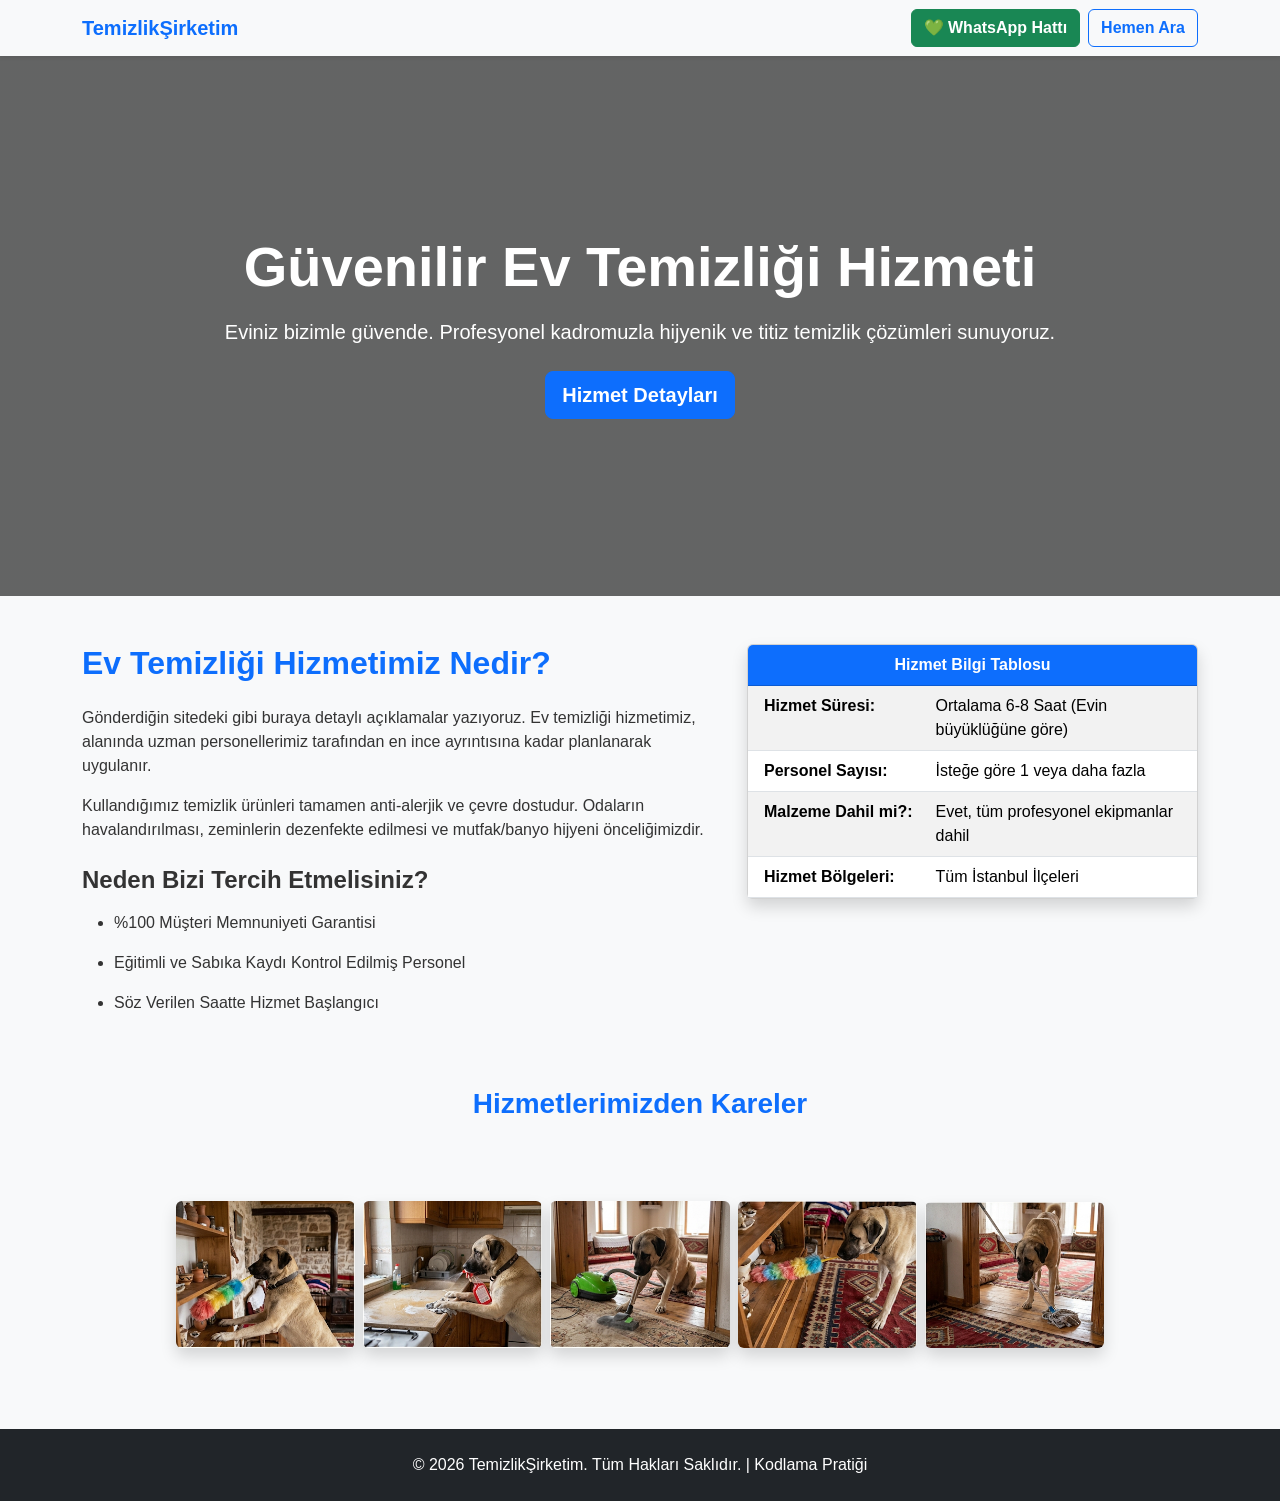
==== index.html @ b9c2ef38 "Add files via upload" ====
<!DOCTYPE html>
<html lang="tr">
<head>
    <meta charset="UTF-8">
    <meta name="viewport" content="width=device-width, initial-scale=1.0">
    <title>Profesyonel Ev Temizliği Hizmeti</title>
    
    <!-- Bootstrap CSS (Sitenin modern ve mobil uyumlu olması için hazır kütüphane) -->
    <link href="https://cdn.jsdelivr.net/npm/bootstrap@5.3.3/dist/css/bootstrap.min.css" rel="stylesheet">
    
    <!-- Kendi yazdığımız CSS dosyamızın bağlantısı -->
    <link rel="stylesheet" href="style.css">
</head>
<body>

    <!-- NAVBAr (Üst Menü ve İletişim Alanı) -->
    <nav class="navbar navbar-expand-lg navbar-light bg-light sticky-top shadow-sm">
        <div class="container">
            <a class="navbar-brand fw-bold text-primary" href="#">TemizlikŞirketim</a>
            <div class="ms-auto d-flex align-items-center">
                <!-- WhatsApp İletişim Butonu (Attığın sitedeki gibi yeşil buton) -->
                <a href="https://wa.me/905000000000" target="_blank" class="btn btn-success me-2 fw-bold">
                    💚 WhatsApp Hattı
                </a>
                <a href="tel:+905000000000" class="btn btn-outline-primary fw-bold">Hemen Ara</a>
            </div>
        </div>
    </nav>

    <!-- HERO SECTION (Giriş Alanı - Büyük Başlık ve Görsel) -->
    <header class="hero-section text-center text-white d-flex align-items-center">
        <div class="container">
            <h1 class="display-4 fw-bold mb-3">Güvenilir Ev Temizliği Hizmeti</h1>
            <p class="lead mb-4">Eviniz bizimle güvende. Profesyonel kadromuzla hijyenik ve titiz temizlik çözümleri sunuyoruz.</p>
            <a href="#hizmet-detay" class="btn btn-primary btn-lg fw-bold">Hizmet Detayları</a>
        </div>
    </header>

    <!-- HİZMET DETAYLARI VE ÖZET TABLO -->
    <main class="container my-5" id="hizmet-detay">
        <div class="row">
            <!-- Sol Taraf: Açıklama Yazıları -->
            <div class="col-md-7">
                <h2 class="fw-bold mb-4 text-primary">Ev Temizliği Hizmetimiz Nedir?</h2>
                <p>Gönderdiğin sitedeki gibi buraya detaylı açıklamalar yazıyoruz. Ev temizliği hizmetimiz, alanında uzman personellerimiz tarafından en ince ayrıntısına kadar planlanarak uygulanır.</p>
                <p>Kullandığımız temizlik ürünleri tamamen anti-alerjik ve çevre dostudur. Odaların havalandırılması, zeminlerin dezenfekte edilmesi ve mutfak/banyo hijyeni önceliğimizdir.</p>
                
                <h4 class="mt-4 fw-bold">Neden Bizi Tercih Etmelisiniz?</h4>
                <ul>
                    <li>%100 Müşteri Memnuniyeti Garantisi</li>
                    <li>Eğitimli ve Sabıka Kaydı Kontrol Edilmiş Personel</li>
                    <li>Söz Verilen Saatte Hizmet Başlangıcı</li>
                </ul>
            </div>

            <!-- Sağ Taraf: Attığın Sitedeki Gibi Detay Tablosu -->
            <div class="col-md-5">
        
                <div class="card shadow">
                    <div class="card-header bg-primary text-white fw-bold text-center">
                        Hizmet Bilgi Tablosu
                    </div>
                    <div class="card-body p-0">
                        <table class="table table-striped table-hover m-0">
                            <tbody>
                                <tr>
                                    <th scope="row" class="ps-3">Hizmet Süresi:</th>
                                    <td>Ortalama 6-8 Saat (Evin büyüklüğüne göre)</td>
                                </tr>
                                <tr>
                                    <th scope="row" class="ps-3">Personel Sayısı:</th>
                                    <td>İsteğe göre 1 veya daha fazla</td>
                                </tr>
                                <tr>
                                    <th scope="row" class="ps-3">Malzeme Dahil mi?:</th>
                                    <td>Evet, tüm profesyonel ekipmanlar dahil</td>
                                </tr>
                                <tr>
                                    <th scope="row" class="ps-3">Hizmet Bölgeleri:</th>
                                    <td>Tüm İstanbul İlçeleri</td>
                                </tr>
                            </tbody>
                        </table>
                    </div>
                </div>
            </div>
        </div>
    </main>
<div class="container my-5 overflow-hidden">
        <h3 class="text-center fw-bold text-primary mb-5">Hizmetlerimizden Kareler</h3>
        
        <div class="row g-2 align-items-center justify-content-center dalga-galeri" style="min-height: 220px;">
            <div class="col-md-2 col-4 dalga-1">
                <img src="kangal.png" alt="Temizlik Görseli 1" class="img-fluid rounded shadow galeri-resim">
            </div>
            <div class="col-md-2 col-4 dalga-2">
                <img src="kangal2.png" alt="Temizlik Görseli 2" class="img-fluid rounded shadow galeri-resim">
            </div>
            <div class="col-md-2 col-4 dalga-3">
                <img src="kangal3.png" alt="Temizlik Görseli 3" class="img-fluid rounded shadow galeri-resim">
            </div>
            <div class="col-md-2 col-4 dalga-4">
                <img src="kangal4.png" alt="Temizlik Görseli 4" class="img-fluid rounded shadow galeri-resim">
            </div>
            <div class="col-md-2 col-4 dalga-5">
                <img src="kangal5.png" alt="Temizlik Görseli 5" class="img-fluid rounded shadow galeri-resim">
            </div>
        </div>
    </div>
    <!-- FOOTER (Sayfa Altı Bilgisi) -->
    <footer class="bg-dark text-white text-center py-4 mt-5">
        <p class="m-0">&copy; 2026 TemizlikŞirketim. Tüm Hakları Saklıdır. | Kodlama Pratiği</p>
    </footer>

    <!-- Bootstrap JS (Menülerin ve dinamik yapıların çalışması için) -->
    <script src="https://cdn.jsdelivr.net/npm/bootstrap@5.3.3/dist/js/bootstrap.bundle.min.js"></script>
</body>
</html>
---- style.css ----
body {
    font-family: 'Segoe UI', Tahoma, Geneva, Verdana, sans-serif;
    background-color: #f8f9fa;
    color: #333;
}

/* Büyük Giriş Alanı (Hero) Tasarımı */
.hero-section {
    /* İnternetten telifsiz kaliteli bir temizlik görseli linki koyduk */
    background: linear-gradient(rgba(0, 0, 0, 0.6), rgba(0, 0, 0, 0.6)), 
                url('https://images.unsplash.com/photo-1581578731548-c64695cc6952?q=80&w=1200') no-repeat center center;
    background-size: cover;
    height: 60vh; /* Ekran yüksekliğinin %60'ı kadar yer kapla */
}

/* Tablonun başlık kısımlarını kalınlaştır ve sola yasla */
table th {
    width: 40%;
    color: #495057;
}

/* Linkleri ve listeleri biraz rahatlatmak için padding */
ul li {
    padding: 8px 0;
}
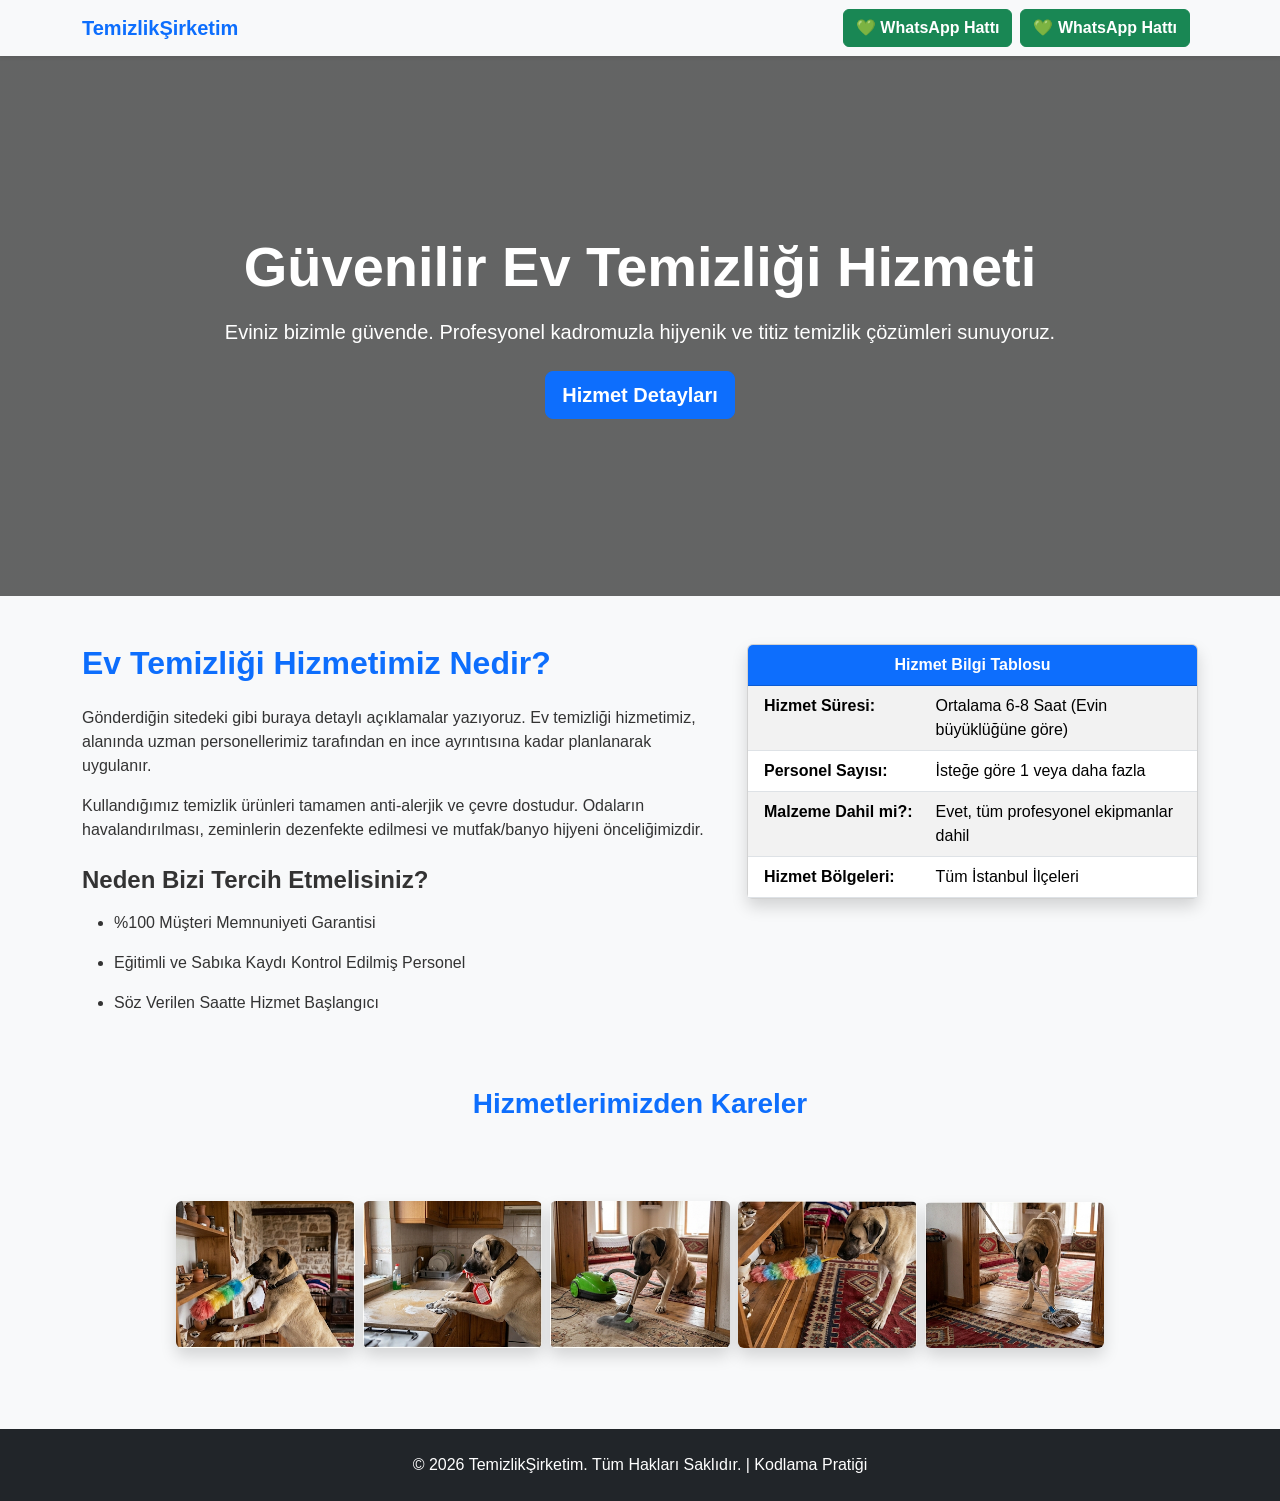
==== commit d93eee23: "Add files via upload" ====
--- a/index.html
+++ b/index.html
@@ -19,10 +19,11 @@
             <a class="navbar-brand fw-bold text-primary" href="#">TemizlikŞirketim</a>
             <div class="ms-auto d-flex align-items-center">
                 <!-- WhatsApp İletişim Butonu (Attığın sitedeki gibi yeşil buton) -->
-                <a href="https://wa.me/905000000000" target="_blank" class="btn btn-success me-2 fw-bold">
+                <a href="https://wa.me/905061965160" target="_blank" class="btn btn-success me-2 fw-bold">
                     💚 WhatsApp Hattı
-                </a>
-                <a href="tel:+905000000000" class="btn btn-outline-primary fw-bold">Hemen Ara</a>
+                <a href="https://wa.me/905321234567?text=Merhaba,%20ev%20temizliği%20hizmetiniz%20hakkında%20bilgi%20almak%20istiyorum." target="_blank" class="btn btn-success me-2 fw-bold">
+    💚 WhatsApp Hattı
+</a>
             </div>
         </div>
     </nav>
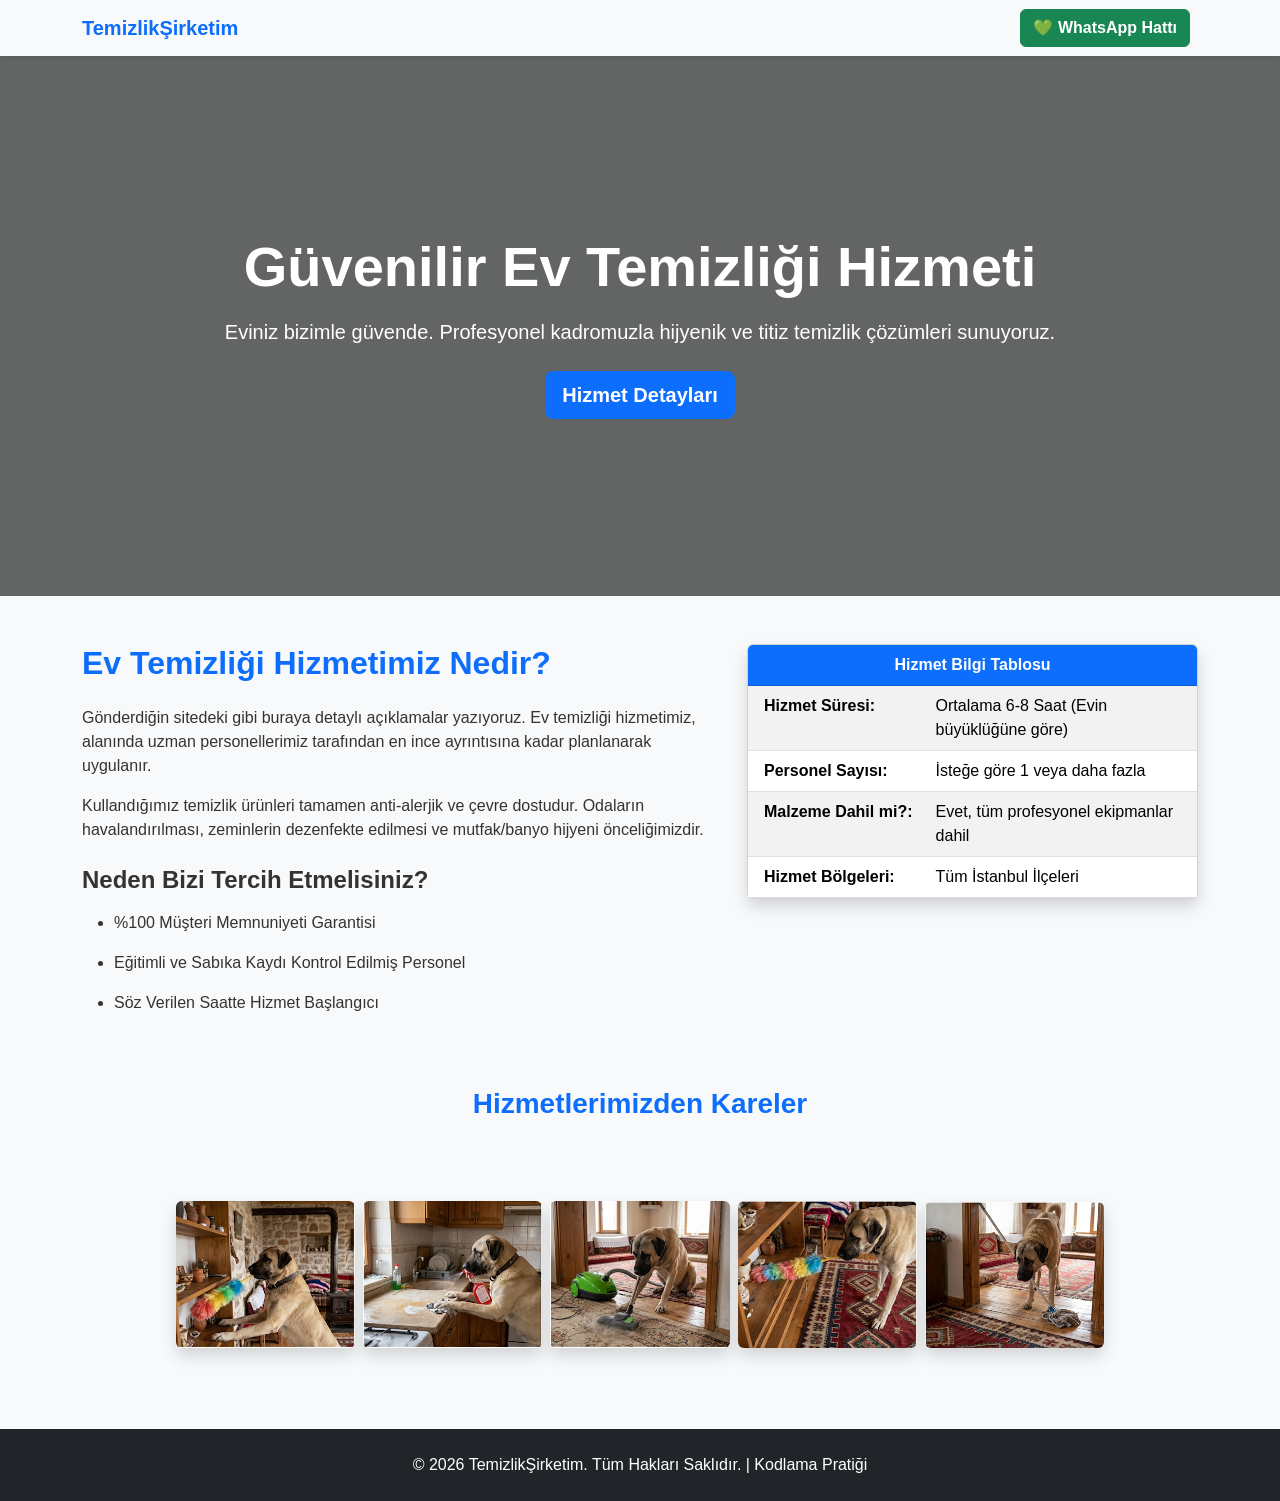
==== commit 2f9761d3: "Add files via upload" ====
--- a/index.html
+++ b/index.html
@@ -19,9 +19,8 @@
             <a class="navbar-brand fw-bold text-primary" href="#">TemizlikŞirketim</a>
             <div class="ms-auto d-flex align-items-center">
                 <!-- WhatsApp İletişim Butonu (Attığın sitedeki gibi yeşil buton) -->
-                <a href="https://wa.me/905061965160" target="_blank" class="btn btn-success me-2 fw-bold">
-                    💚 WhatsApp Hattı
-                <a href="https://wa.me/905321234567?text=Merhaba,%20ev%20temizliği%20hizmetiniz%20hakkında%20bilgi%20almak%20istiyorum." target="_blank" class="btn btn-success me-2 fw-bold">
+        
+                <a href="https://wa.me/905061965160?text=Merhaba,%20ev%20temizliği%20hizmetiniz%20hakkında%20bilgi%20almak%20istiyorum." target="_blank" class="btn btn-success me-2 fw-bold">
     💚 WhatsApp Hattı
 </a>
             </div>
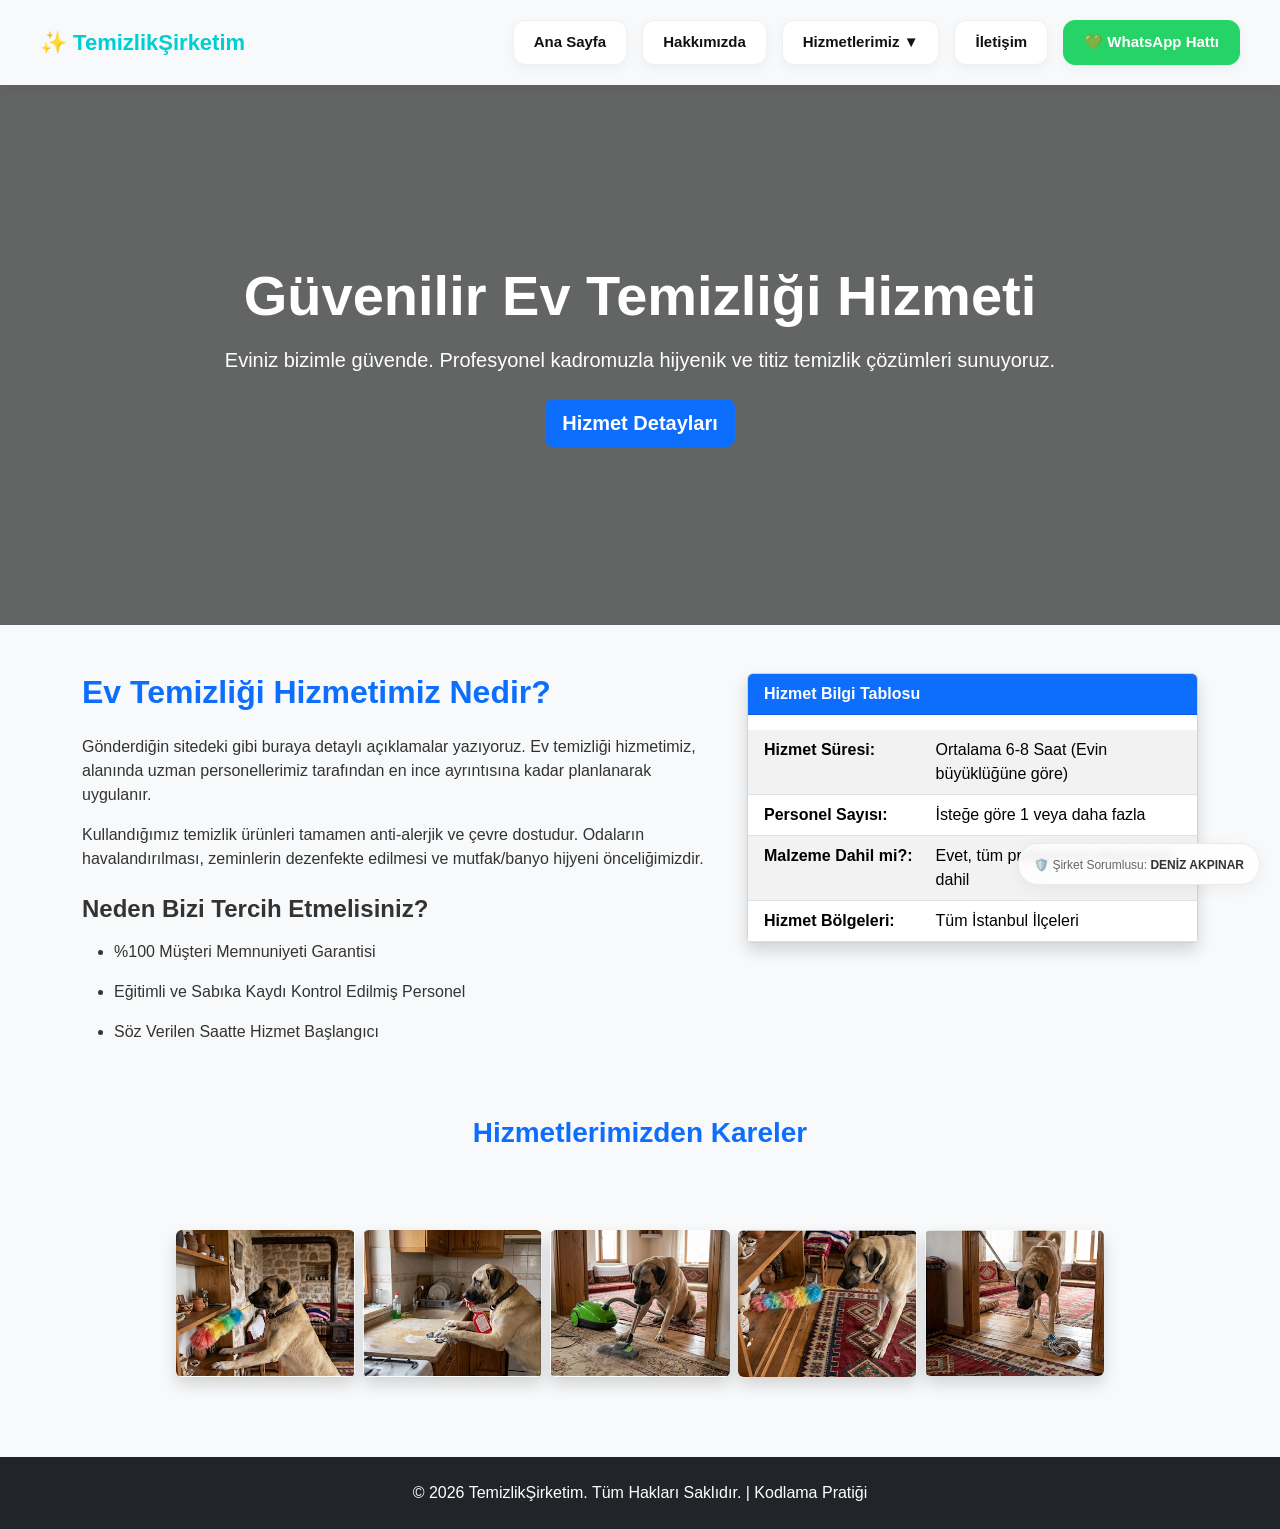
==== commit f5d96975: "Add files via upload" ====
--- a/index.html
+++ b/index.html
@@ -12,19 +12,49 @@
     <link rel="stylesheet" href="style.css">
 </head>
 <body>
+    <!-- Sağ Alt Köşe Kurumsal İmza Alanı -->
+<div class="site-signature" style="position: fixed; bottom: 15px; right: 20px; background: rgba(255, 255, 255, 0.85); padding: 8px 15px; border-radius: 20px; box-shadow: 0 4px 15px rgba(0,0,0,0.05); border: 1px solid #eaeaea; backdrop-filter: blur(5px); z-index: 9999; font-family: 'Poppins', sans-serif; transition: 0.3s ease;">
+    <span style="font-size: 12px; color: #666; font-weight: 500;">
+        🛡️ Şirket Sorumlusu: <strong style="color: #333; font-weight: 700;">DENİZ AKPINAR</strong>
+    </span>
+</div>
+
+<style>
+    /* İmzanın üzerine gelince hafifçe parlaması ve estetik durması için ufak bir efekt */
+    .site-signature:hover {
+        transform: translateY(-2px);
+        box-shadow: 0 6px 20px rgba(0,0,0,0.1);
+        background: #ffffff;
+        border-color: #00ced1; /* Sitedeki turkuaz rengiyle uyumlu olsun diye */
+    }
+</style>
 
     <!-- NAVBAr (Üst Menü ve İletişim Alanı) -->
-    <nav class="navbar navbar-expand-lg navbar-light bg-light sticky-top shadow-sm">
-        <div class="container">
-            <a class="navbar-brand fw-bold text-primary" href="#">TemizlikŞirketim</a>
-            <div class="ms-auto d-flex align-items-center">
-                <!-- WhatsApp İletişim Butonu (Attığın sitedeki gibi yeşil buton) -->
+    <div class="main-custom-navbar">
+    <div class="navbar-brand-logo">
+        <a href="index.html">✨ TemizlikŞirketim</a>
+    </div>
+    
+    <div class="navbar-custom-links">
+        <a href="index.html" class="nav-box-link">Ana Sayfa</a>
+        <a href="hakkimizda.html" class="nav-box-link">Hakkımızda</a>
         
-                <a href="https://wa.me/905061965160?text=Merhaba,%20ev%20temizliği%20hizmetiniz%20hakkında%20bilgi%20almak%20istiyorum." target="_blank" class="btn btn-success me-2 fw-bold">
-    💚 WhatsApp Hattı
-</a>
-            </div>
+        <div class="dropdown-box">
+            <button class="dropdown-box-btn">Hizmetlerimiz ▼</button>
+            <div class="dropdown-box-content">
+    <a href="hizmetlerimiz.html">🏠 Ev Temizliği</a>
+    <a href="hizmetlerimiz.html">🏢 Ofis Temizliği</a>
+    <a href="hizmetlerimiz.html">🏗️ İnşaat Sonrası Temizlik</a>
+</div>
         </div>
+
+        <a href="iletisim.html" class="nav-box-link">İletişim</a>
+
+        <a href="https://wa.me/905061965160" target="_blank" class="nav-box-link" style="background-color: #25d366; color: white !important; border-color: #25d366;">
+            💚 WhatsApp Hattı
+        </a>
+    </div>
+</div>
     </nav>
 
     <!-- HERO SECTION (Giriş Alanı - Büyük Başlık ve Görsel) -->
--- a/style.css
+++ b/style.css
@@ -23,3 +23,310 @@
 ul li {
     padding: 8px 0;
 }
+/* Menü Çubuğunun Genel Kutusu */
+.navbar {
+    display: flex;                  /* Elemanları yan yana diz */
+    justify-content: space-between; /* Logo sola, linkler sağa yaslansın */
+    align-items: center;            /* Dikeyde tam ortala */
+    background-color: #333;         /* Koyu gri arka plan */
+    padding: 15px 30px;             /* İç boşluklar */
+    margin-top: -50px;              /* Sayfa başındaki boşluğu sıfırlamak için */
+}
+
+/* Logo Stili */
+.logo {
+    color: white;
+    font-size: 24px;
+    font-weight: bold;
+}
+
+/* Linklerin Listesi */
+.nav-links {
+    list-style: none;               /* Nokta işaretlerini kaldır */
+    display: flex;                  /* Linkleri de yan yana diz */
+    gap: 20px;                      /* Linklerin arasına boşluk bırak */
+    margin: 0;
+    padding: 0;
+}
+
+/* Menü İçindeki Link Yazıları */
+.nav-links a {
+    color: white;                   /* Yazı rengi beyaz */
+    text-decoration: none;          /* Alt çizgiyi kaldır */
+    font-size: 16px;
+    transition: 0.3s;               /* Renk geçiş yumuşaklığı */
+}
+
+/* Fareyle Üzerine Gelince (Hover) */
+.nav-links a:hover {
+    color: #00ced1 !important; /* Rengi turkuaz yapar */
+}
+/* Genel Sayfa Ayarları ve Yeni Yazı Tipi */
+body {
+    font-family: 'Poppins', sans-serif !important;
+    background-color: #f8f9fa;
+    margin: 0;
+    padding: 0;
+}
+
+/* Hakkımızda Giriş Başlığı */
+.about-hero {
+    text-align: center;
+    padding: 60px 20px 20px 20px;
+}
+.about-hero h1 {
+    font-size: 2.5rem;
+    color: #333;
+    font-weight: 700;
+    margin-bottom: 10px;
+}
+.about-hero p {
+    color: #666;
+    font-size: 1.1rem;
+}
+
+/* Yan Yana Düzen Kapsayıcısı */
+.about-container {
+    max-width: 1200px;
+    margin: 0 auto;
+    padding: 40px 20px;
+    display: flex;
+    gap: 40px; /* Resim ve kutular arasındaki boşluk */
+    align-items: center;
+}
+
+/* Sol Taraftaki Resim Kutusu */
+.about-image-box {
+    flex: 1;
+}
+.about-image-box img {
+    width: 100%;
+    height: auto;
+    border-radius: 20px; /* Resmin köşelerini yuvarlar */
+    box-shadow: 0 10px 30px rgba(0,0,0,0.1); /* Hafif gölge */
+}
+
+/* Sağ Taraftaki 4'lü Kutu Düzeni */
+.features-grid {
+    flex: 1;
+    display: grid;
+    grid-template-columns: 1fr 1fr; /* Yan yana ikişer kutu diz */
+    gap: 20px; /* Kutuların birbirine olan mesafesi */
+}
+
+/* Attığın Görseldeki Kartların Birebir Tasarımı */
+.feature-card {
+    background: white;
+    padding: 25px;
+    border-radius: 18px; /* Yumuşak yuvarlak köşeler */
+    box-shadow: 0 8px 24px rgba(149, 157, 165, 0.1); /* Görseldeki gibi çok hafif modern gölge */
+    border: 1px solid #f0f0f0;
+    transition: 0.3s ease;
+}
+
+/* Kartların Üzerine Gelince Hafifçe Yukarı Esneme Efekti */
+.feature-card:hover {
+    transform: translateY(-50px);
+    box-shadow: 0 12px 30px rgba(0,0,0,0.1);
+}
+
+/* Kartın İçindeki Başlık ve İkon Düzeni */
+.card-header {
+    display: flex;
+    align-items: center;
+    gap: 12px;
+    margin-bottom: 15px;
+}
+
+.card-icon {
+    font-size: 20px;
+    background-color: #f0f2ff; /* İkonun arkasındaki hafif renkli yuvarlak */
+    padding: 10px;
+    border-radius: 50%;
+    display: inline-flex;
+    justify-content: center;
+    align-items: center;
+    width: 25px;
+    height: 25px;
+}
+
+.feature-card h3 {
+    margin: 0;
+    font-size: 18px;
+    color: #111;
+    font-weight: 600;
+}
+
+/* Kartların İçindeki Yazı Stili */
+.feature-card p {
+    margin: 0;
+    font-size: 14px;
+    color: #666;
+    line-height: 1.6;
+}
+
+/* Telefonlar İçin Uyum (Ekran küçülürse her şey alt alta düzgünce dizilir) */
+@media (max-width: 992px) {
+    .about-container {
+        flex-direction: column;
+    }
+    .features-grid {
+        grid-template-columns: 1fr;
+    }
+}
+/* Geri Dönüş Butonunun Kapsayıcı Kutusu */
+.back-to-home-container {
+    max-width: 1200px;
+    margin: 30px auto 0 auto;
+    padding: 0 20px;
+    text-align: left; /* Butonu sol üst köşeye hizalar */
+}
+
+/* Tıpkı aşağıdaki kutucuklar gibi tasarlanan buton stili */
+.back-home-button {
+    display: inline-flex;
+    align-items: center;
+    background: white;
+    color: #111 !important; /* Yazı rengi koyu gri/siyah */
+    text-decoration: none; /* Alt çizgiyi kaldır */
+    padding: 12px 24px;
+    font-size: 15px;
+    font-weight: 600;
+    border-radius: 12px; /* Yumuşak yuvarlak köşeler */
+    box-shadow: 0 8px 24px rgba(149, 157, 165, 0.1); /* Aşağıdaki kutularla aynı modern gölge */
+    border: 1px solid #f0f0f0;
+    transition: 0.3s ease; /* Hareket yumuşaklığı */
+}
+
+/* Fareyle üzerine gelince (Hover) tıpkı aşağıdaki kutular gibi esneme efekti */
+.back-home-button:hover {
+    transform: translateY(-5px); /* Hafifçe yukarı esner */
+    box-shadow: 0 12px 30px rgba(0,0,0,0.15); /* Gövdesi daha belirginleşir */
+    color: #00ced1 !important; /* Üzerine gelince yazı turkuaza döner */
+}
+/* Ana Menü Çubuğu Tasarımı */
+.main-custom-navbar {
+    display: flex;
+    justify-content: space-between;
+    align-items: center;
+    padding: 20px 40px;
+    background-color: #f8f9fa;
+    box-shadow: 0 4px 12px rgba(0,0,0,0.05);
+}
+
+.navbar-brand-logo a {
+    font-size: 22px;
+    font-weight: 700;
+    color: #00ced1;
+    text-decoration: none;
+}
+
+.navbar-custom-links {
+    display: flex;
+    gap: 15px; /* Kutuların arasındaki mesafe */
+    align-items: center;
+}
+
+/* Ana Menüdeki Linklerin Hareketli Kutucuk Tasarımı */
+.nav-box-link, .dropdown-box-btn {
+    display: inline-block;
+    background: white;
+    color: #111 !important;
+    text-decoration: none;
+    padding: 10px 20px;
+    font-size: 15px;
+    font-weight: 600;
+    border-radius: 12px; /* Yumuşak yuvarlak köşeler */
+    box-shadow: 0 4px 10px rgba(149, 157, 165, 0.1); /* Hafif gölge */
+    border: 1px solid #f0f0f0;
+    cursor: pointer;
+    font-family: inherit;
+    transition: 0.3s ease; /* Hareket yumuşaklığı */
+}
+
+/* Butonların Üzerine Gelince (Hover) Yukarı Esneme Efekti */
+.nav-box-link:hover, .dropdown-box-btn:hover {
+    transform: translateY(-4px); /* Hafifçe yukarı esner */
+    box-shadow: 0 8px 20px rgba(0,0,0,0.12); /* Gövdesi belirginleşir */
+    color: #00ced1 !important; /* Yazı turkuaza döner */
+}
+
+/* --- AÇILIR MENÜ (DROPDOWN) SİHRİ --- */
+.dropdown-box {
+    position: relative;
+    display: inline-block;
+}
+
+/* Fare Hizmetlerin Üzerine Gelince Açılacak Pencere */
+.dropdown-box-content {
+    display: none;
+    position: absolute;
+    top: 90%; /* %100 olan yeri %90 yaptık, kutuyu yukarı butona doğru çektik */
+    left: 0;
+    background-color: white;
+    min-width: 240px;
+    border-radius: 16px;
+    box-shadow: 0 10px 30px rgba(0, 0, 0, 0.15);
+    border: 1px solid #eaeaea;
+    z-index: 1000;
+    padding: 10px 0;
+    overflow: hidden;
+    margin-top: 0px; /* Mesafeyi tamamen sıfırladık */
+}
+
+/* Açılır Menünün İçindeki Seçenek Linkleri */
+.dropdown-box-content a {
+    color: #333;
+    padding: 12px 20px;
+    text-decoration: none;
+    display: block;
+    font-size: 14px;
+    font-weight: 500;
+    transition: 0.2s ease;
+}
+
+/* Açılır Menüdeki Seçeneklerin Üzerine Gelince Renk Değişmesi */
+.dropdown-box-content a:hover {
+    background-color: #f0f2ff;
+    color: #00ced1;
+    padding-left: 25px; /* Sağa doğru küçük tatlı bir kayma efekti */
+}
+
+/* Fareyle "Hizmetlerimiz" Kutusunun Üstüne Gelindiğinde Menüyü Göster */
+.dropdown-box:hover .dropdown-box-content {
+    display: block;
+    animation: fadeInMenu 0.3s ease; /* Akıcı açılış efekti */
+}
+
+/* Menünün Yumuşakça Belirmesi İçin Animasyon */
+@keyframes fadeInMenu {
+    from { opacity: 0; transform: translateY(10px); }
+    to { opacity: 1; transform: translateY(0); }
+}
+/* Fare Hizmetlerin Üzerine Gelince Açılacak Pencere */
+.dropdown-box-content {
+    display: none;
+    position: absolute;
+    top: 90%; /* Kutuyu yukarı, butona doğru sıfırlayacak şekilde çektik */
+    left: 0;
+    background-color: white;
+    min-width: 240px;
+    border-radius: 16px;
+    box-shadow: 0 10px 30px rgba(0, 0, 0, 0.15);
+    border: 1px solid #eaeaea;
+    z-index: 1000;
+    padding: 10px 0;
+    overflow: hidden;
+    margin-top: 0px; /* Boşlukları tamamen kapattık */
+}
+
+/* Görünmez köprünün alanını daha da genişleterek kaçmaları tamamen önlüyoruz */
+.dropdown-box-content::before {
+    content: '';
+    position: absolute;
+    top: -25px; /* Koruma alanını yukarı doğru iyice büyüttük */
+    left: 0;
+    width: 100%;
+    height: 25px;
+    background: transparent;
+}
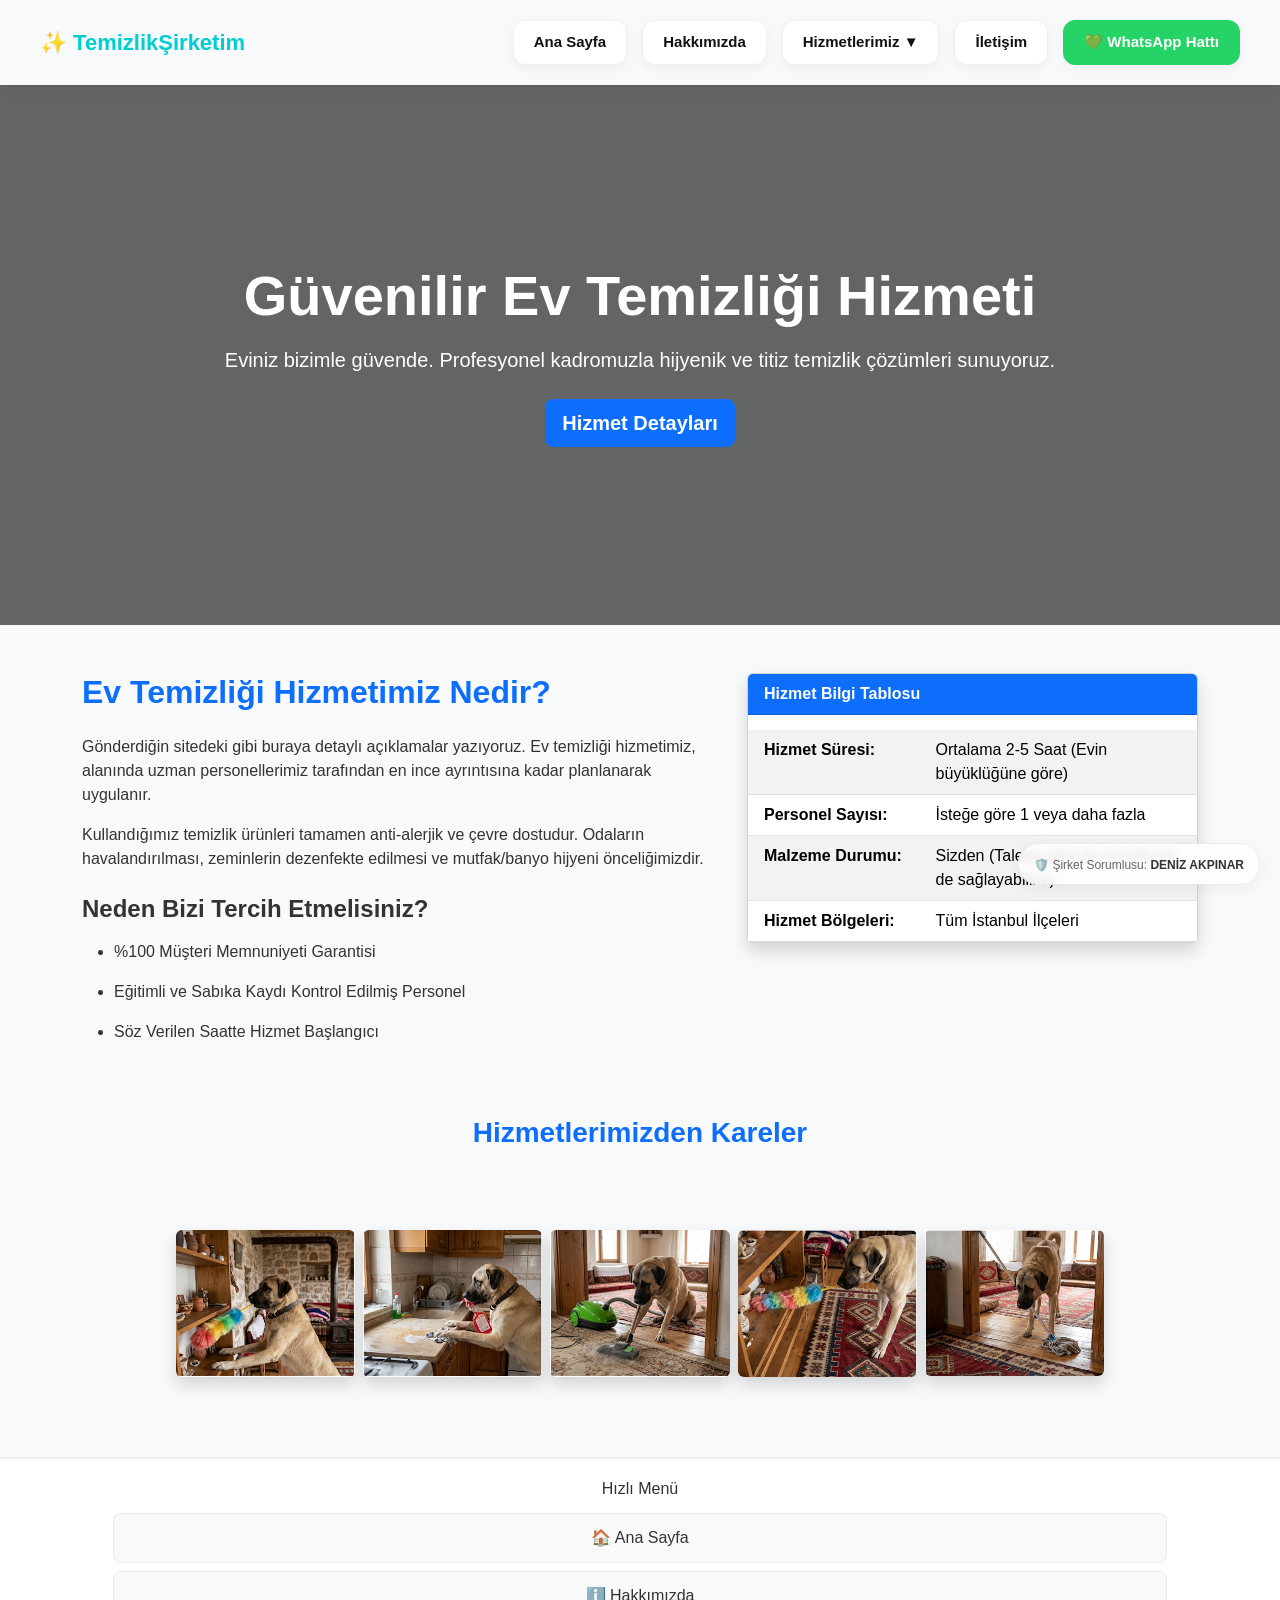
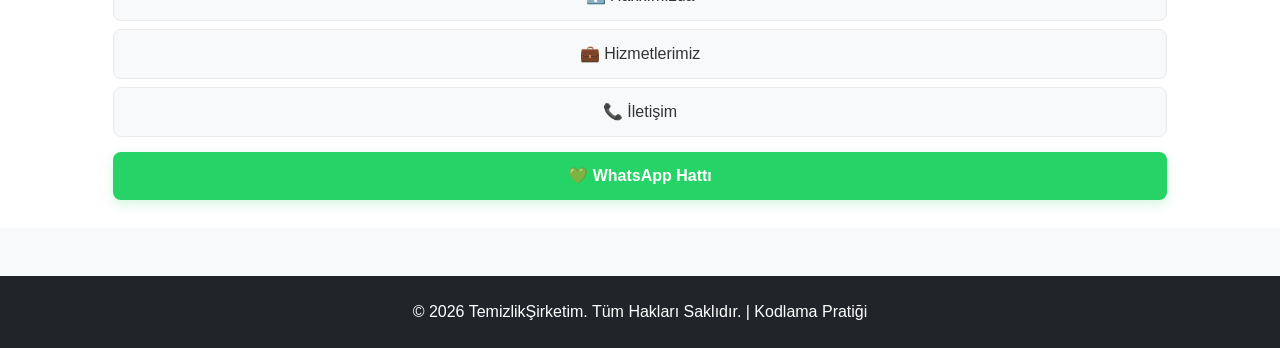
==== commit 28e1cb02: "Add files via upload" ====
--- a/index.html
+++ b/index.html
@@ -1,6 +1,7 @@
 <!DOCTYPE html>
 <html lang="tr">
 <head>
+    <meta name="viewport" content="width=device-width, initial-scale=1.0, maximum-scale=1.0, user-scalable=no">
     <meta charset="UTF-8">
     <meta name="viewport" content="width=device-width, initial-scale=1.0">
     <title>Profesyonel Ev Temizliği Hizmeti</title>
@@ -95,15 +96,15 @@
                             <tbody>
                                 <tr>
                                     <th scope="row" class="ps-3">Hizmet Süresi:</th>
-                                    <td>Ortalama 6-8 Saat (Evin büyüklüğüne göre)</td>
+                                    <td>Ortalama 2-5 Saat (Evin büyüklüğüne göre)</td>
                                 </tr>
                                 <tr>
                                     <th scope="row" class="ps-3">Personel Sayısı:</th>
                                     <td>İsteğe göre 1 veya daha fazla</td>
                                 </tr>
                                 <tr>
-                                    <th scope="row" class="ps-3">Malzeme Dahil mi?:</th>
-                                    <td>Evet, tüm profesyonel ekipmanlar dahil</td>
+                                    <th scope="row" class="ps-3">Malzeme Durumu:</th>
+                                    <td>Sizden (Talebe göre ek ücretle biz de sağlayabiliriz)</td>
                                 </tr>
                                 <tr>
                                     <th scope="row" class="ps-3">Hizmet Bölgeleri:</th>
@@ -137,6 +138,19 @@
             </div>
         </div>
     </div>
+    <div class="mobile-footer-menu" style="font-family: 'Poppins', sans-serif; background: #ffffff; padding: 20px; border-top: 2px solid #f0f0f0; margin-top: 40px; text-align: center;">
+        <h4 style="color: #333; margin-bottom: 15px; font-size: 16px;">Hızlı Menü</h4>
+        
+        <a href="index.html" style="display: block; padding: 12px; margin: 8px auto; width: 85%; background: #f8f9fa; color: #333; text-decoration: none; border-radius: 8px; font-weight: 500; border: 1px solid #eaeaea;">🏠 Ana Sayfa</a>
+        
+        <a href="hakkimizda.html" style="display: block; padding: 12px; margin: 8px auto; width: 85%; background: #f8f9fa; color: #333; text-decoration: none; border-radius: 8px; font-weight: 500; border: 1px solid #eaeaea;">ℹ️ Hakkımızda</a>
+        
+        <a href="hizmetlerimiz.html" style="display: block; padding: 12px; margin: 8px auto; width: 85%; background: #f8f9fa; color: #333; text-decoration: none; border-radius: 8px; font-weight: 500; border: 1px solid #eaeaea;">💼 Hizmetlerimiz</a>
+        
+        <a href="iletisim.html" style="display: block; padding: 12px; margin: 8px auto; width: 85%; background: #f8f9fa; color: #333; text-decoration: none; border-radius: 8px; font-weight: 500; border: 1px solid #eaeaea;">📞 İletişim</a>
+        
+        <a href="https://wa.me/905061965160?text=Merhaba,%20temizlik%20hizmetleriniz%20hakk%C4%B1nda%20bilgi%20almak%20istiyorum." target="_blank" style="display: block; padding: 12px; margin: 15px auto 8px auto; width: 85%; background: #25D366; color: white !important; text-decoration: none; border-radius: 8px; font-weight: 600; box-shadow: 0 4px 12px rgba(37, 211, 102, 0.2);">💚 WhatsApp Hattı</a>
+    </div>
     <!-- FOOTER (Sayfa Altı Bilgisi) -->
     <footer class="bg-dark text-white text-center py-4 mt-5">
         <p class="m-0">&copy; 2026 TemizlikŞirketim. Tüm Hakları Saklıdır. | Kodlama Pratiği</p>
@@ -144,5 +158,6 @@
 
     <!-- Bootstrap JS (Menülerin ve dinamik yapıların çalışması için) -->
     <script src="https://cdn.jsdelivr.net/npm/bootstrap@5.3.3/dist/js/bootstrap.bundle.min.js"></script>
+
 </body>
 </html>
--- a/style.css
+++ b/style.css
@@ -330,3 +330,49 @@
     height: 25px;
     background: transparent;
 }
+/* ==========================================
+   YATAY KAYMAYI VE TAŞMAYI ENGELLEYEN KESİN ÇÖZÜM
+   ========================================== */
+
+/* Tüm sitede sağa-sola taşmayı kökten engeller */
+html, body {
+    width: 100% !important;
+    max-width: 100% !important;
+    overflow-x: hidden !important; /* Sağa doğru kaydırma çubuğunu tamamen yok eder */
+    margin: 0 !important;
+    padding: 0 !important;
+    box-sizing: border-box !important;
+}
+
+/* ==========================================
+   ÜST MENÜYÜ (NAVBAR) TELEFONA UYARLAMA KODLARI
+   ========================================== */
+
+@media (max-width: 768px) {
+    /* Menünün ana taşıyıcı kutusunu yan yana yerine dikey düzene sokar */
+    header, nav, .navbar, .menu-container {
+        display: flex !important;
+        flex-direction: column !important; /* Butonları alt alta dizer */
+        align-items: center !important;
+        width: 100% !important;
+        height: auto !important;
+        padding: 10px 0 !important;
+        gap: 10px !important;
+    }
+
+    /* Menü içindeki linklerin/butonların yan yana sıkışmasını engeller */
+    nav a, .navbar a, .menu-item, .nav-links {
+        display: block !important;
+        width: 90% !important; /* Butonlar telefon ekranında şık birer satır olur */
+        text-align: center !important;
+        margin: 5px 0 !important;
+        padding: 10px !important;
+        box-sizing: border-box !important;
+    }
+
+    /* Logo ve ikon alanının ortalanması */
+    .logo, .brand {
+        text-align: center !important;
+        margin-bottom: 10px !important;
+    }
+}
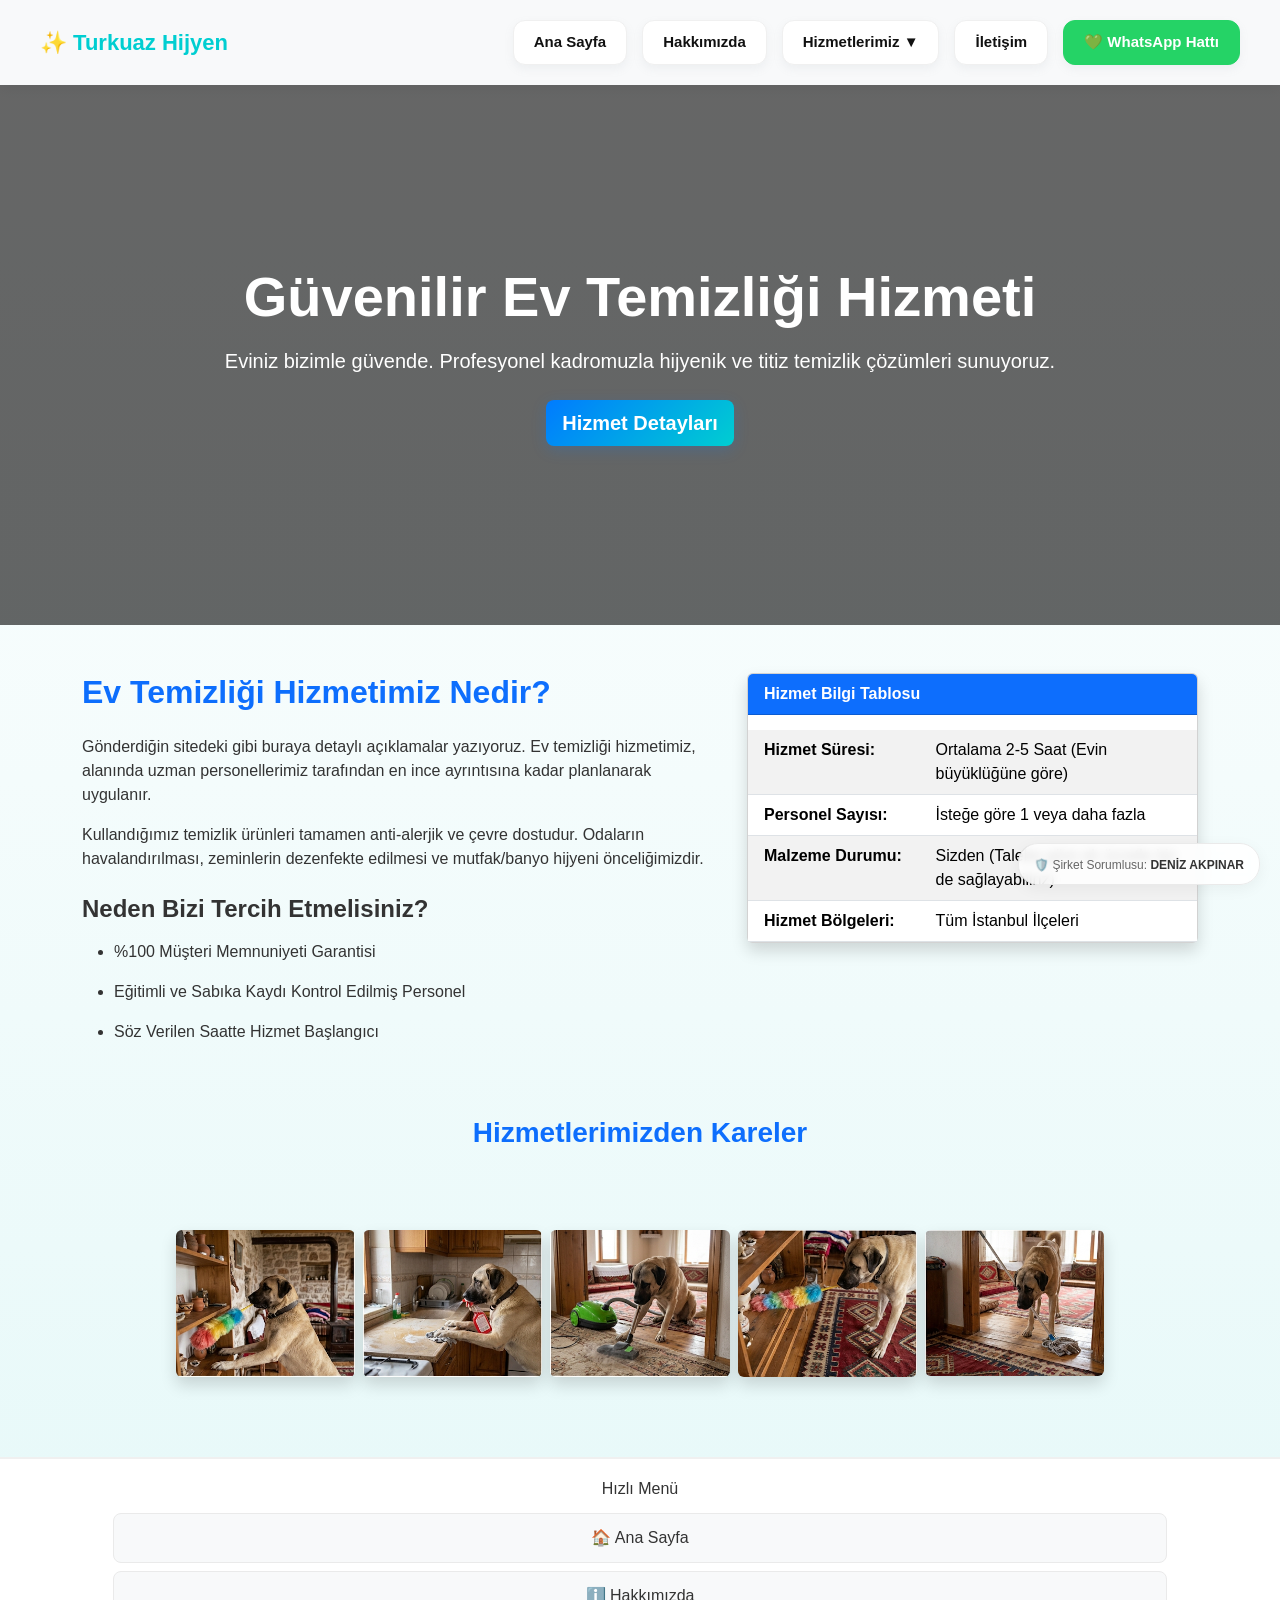
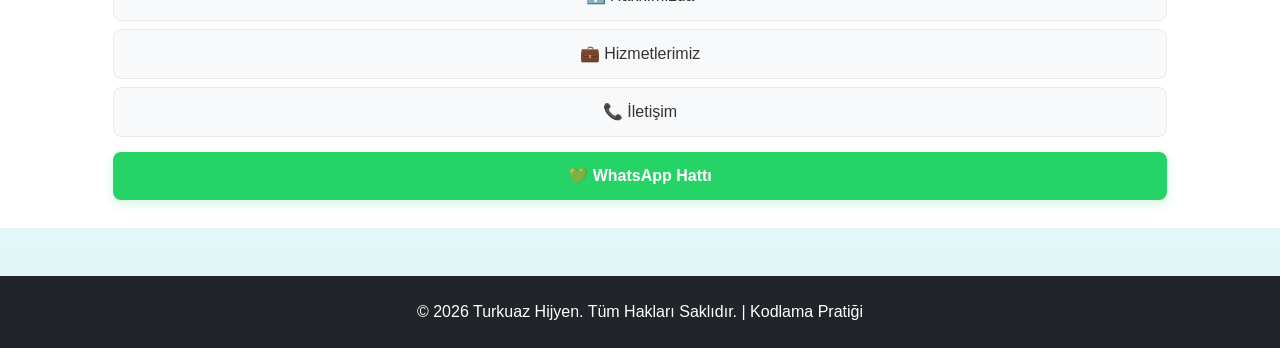
==== commit a77f704b: "Add files via upload" ====
--- a/index.html
+++ b/index.html
@@ -33,7 +33,7 @@
     <!-- NAVBAr (Üst Menü ve İletişim Alanı) -->
     <div class="main-custom-navbar">
     <div class="navbar-brand-logo">
-        <a href="index.html">✨ TemizlikŞirketim</a>
+        <a href="index.html">✨ Turkuaz Hijyen</a>
     </div>
     
     <div class="navbar-custom-links">
@@ -46,6 +46,10 @@
     <a href="hizmetlerimiz.html">🏠 Ev Temizliği</a>
     <a href="hizmetlerimiz.html">🏢 Ofis Temizliği</a>
     <a href="hizmetlerimiz.html">🏗️ İnşaat Sonrası Temizlik</a>
+    <!-- 🌟 VİLLA LİNKİNİ HİZMETLERİMİZ.HTML YAPTIK -->
+    <a href="hizmetlerimiz.html">🏰 Villa Temizliği</a>
+    
+
 </div>
         </div>
 
@@ -153,7 +157,7 @@
     </div>
     <!-- FOOTER (Sayfa Altı Bilgisi) -->
     <footer class="bg-dark text-white text-center py-4 mt-5">
-        <p class="m-0">&copy; 2026 TemizlikŞirketim. Tüm Hakları Saklıdır. | Kodlama Pratiği</p>
+        <p class="m-0">&copy; 2026 Turkuaz Hijyen. Tüm Hakları Saklıdır. | Kodlama Pratiği</p>
     </footer>
 
     <!-- Bootstrap JS (Menülerin ve dinamik yapıların çalışması için) -->
--- a/style.css
+++ b/style.css
@@ -375,4 +375,111 @@
         text-align: center !important;
         margin-bottom: 10px !important;
     }
+    /* Telefonda üstteki eski menüyü kesin olarak gizler */
+    .main-custom-navbar, 
+    .navbar-brand-logo,
+    header, 
+    nav, 
+    .navbar {
+        display: none !important;
+    }
+}
+/* ==========================================================================
+   SİTEYİ RENKLENDİRME VE DİNAMİK EFEKTLER (YENİ)
+   ========================================================================== */
+
+/* Genel Yazı ve Seçim Rengi */
+::selection {
+    background-color: #00ced1;
+    color: white;
+}
+
+/* Hizmet Kartlarına Canlılık ve Hareket */
+.feature-card {
+    transition: all 0.4s cubic-bezier(0.165, 0.84, 0.44, 1) !important;
+    position: relative;
+    overflow: hidden;
+    border: 1px solid rgba(0, 0, 0, 0.03) !important;
+}
+
+/* Kartın üzerine gelindiğinde (Hover durumu) */
+.feature-card:hover {
+    transform: translateY(-8px) !important; /* Kart hafifçe yukarı esner */
+    box-shadow: 0 15px 35px rgba(0, 206, 209, 0.15) !important; /* Turkuaz tonlu gölge */
+    border-color: rgba(0, 206, 209, 0.3) !important;
+}
+
+/* Kartın altına gizli renkli çizgi efekti */
+.feature-card::after {
+    content: '';
+    position: absolute;
+    bottom: 0;
+    left: 0;
+    width: 100%;
+    height: 4px;
+    background: linear-gradient(90deg, #00ced1, #007bff);
+    transform: scaleX(0);
+    transition: transform 0.3s ease;
+}
+
+.feature-card:hover::after {
+    transform: scaleX(1); /* Fareyle gelince çizgi kendini gösterir */
+}
+
+/* Üst Menüdeki (Navbar) Linklerin Renklenmesi */
+.navbar-custom-links a {
+    position: relative;
+    transition: color 0.3s ease !important;
+}
+
+.navbar-custom-links a:hover {
+    color: #00ced1 !important; /* Fareyle gelince turkuaz olur */
+}
+
+/* Açılır Menü (Dropdown) İçindeki Linklerin Renklenmesi */
+.dropdown-box-content a {
+    transition: all 0.3s ease !important;
+    border-left: 0 solid #00ced1;
+}
+
+.dropdown-box-content a:hover {
+    background-color: rgba(0, 206, 209, 0.05) !important;
+    color: #00ced1 !important;
+    padding-left: 20px !important; /* Hafifçe sağa kayma efekti */
+    border-left: 4px solid #00ced1; /* Sol tarafta turkuaz çizgi belirir */
+}
+
+/* Mavi Butonları Daha Canlı Hale Getirmek */
+.btn-primary {
+    background: linear-gradient(135deg, #007bff, #00ced1) !important;
+    border: none !important;
+    box-shadow: 0 4px 15px rgba(0, 123, 255, 0.2) !important;
+    transition: all 0.3s ease !important;
+}
+
+.btn-primary:hover {
+    background: linear-gradient(135deg, #00ced1, #007bff) !important;
+    transform: translateY(-2px) !important;
+    box-shadow: 0 6px 20px rgba(0, 206, 209, 0.3) !important;
+}
+
+/* Geri Dön Butonlarına (Btn-Light) Canlılık Katalım */
+.btn-light {
+    transition: all 0.3s ease !important;
+}
+
+.btn-light:hover {
+    background-color: #333 !important;
+    color: white !important;
+    transform: translateX(-3px) !important; /* Hafif geri gitme hissi */
+}
+
+/* ==========================================================================
+   TÜM SİTE İÇİN YUMUŞAK TURKUAZ GEÇİŞLİ ARKA PLAN (YENİ)
+   ========================================================================== */
+body {
+    /* Yukarıda saf beyaz başlar, aşağıya doğru indikçe çok yumuşak, gözü yormayan pastel bir turkuaza dönüşür */
+    background: linear-gradient(to bottom, #ffffff 0%, #f4fcfc 40%, #e0f7f7 100%) !important;
+    background-attachment: scroll !important; /* Renk geçişinin sayfa boyunca doğal şekilde akmasını sağlar */
+    min-height: 100vh;
 }
